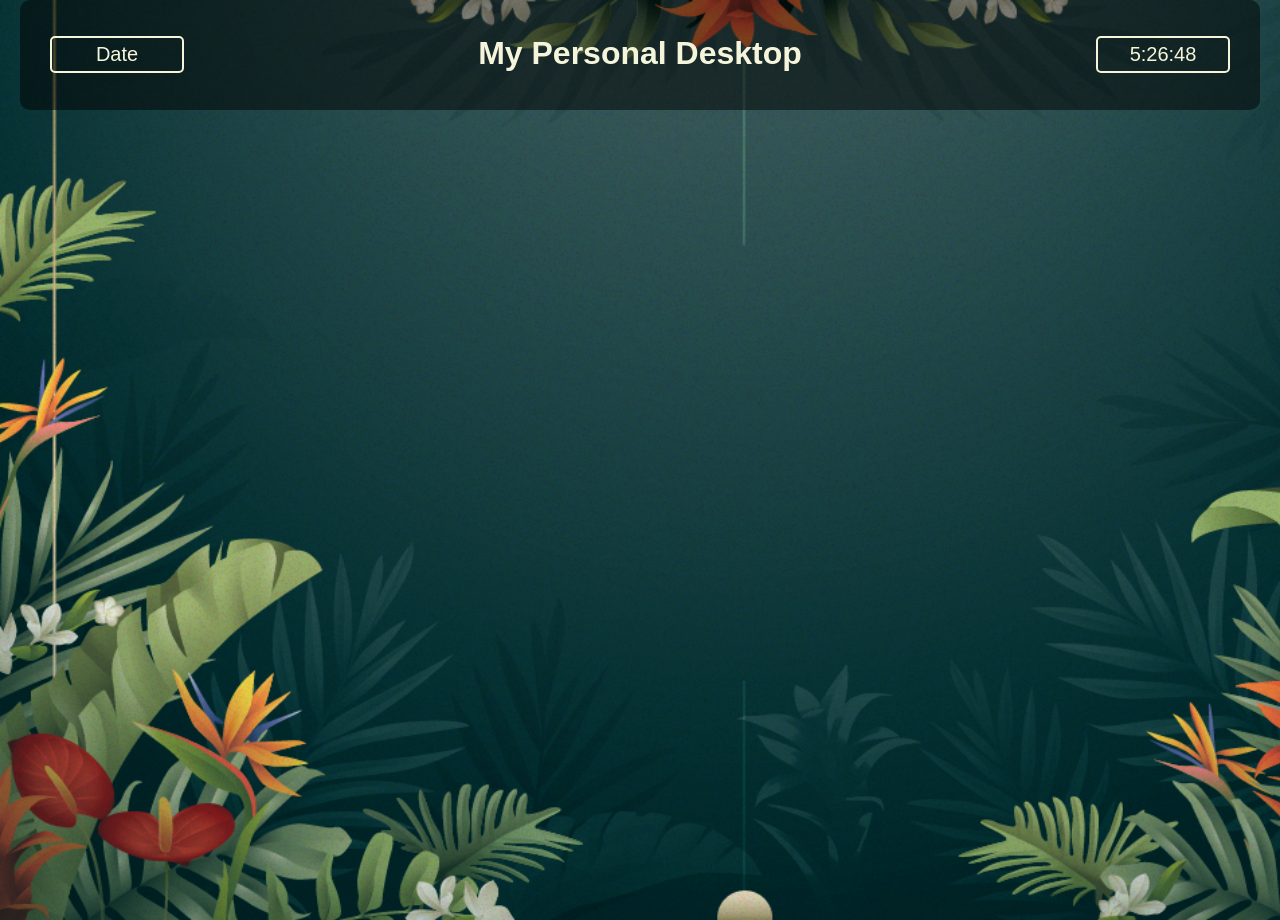
==== index.html @ 15d426b9 "first commit" ====
<!DOCTYPE html>
<html lang="en">
<head>
    <meta charset="UTF-8">
    <meta name="viewport" content="width=device-width, initial-scale=1.0">
    <title>My Online Desktop</title>
    <link rel="stylesheet" href="style.css">
    <script src="https://ajax.googleapis.com/ajax/libs/jquery/3.5.1/jquery.min.js"></script>
    <script src="scripts.js"></script>
</head>
<body onload="startTime()">
    <div class="container">
        <div class="top">
            <div id="date">Date</div>
            <h1>My Personal Desktop</h1>
            <div id="clock"></div>
        </div>
        <div class="main">
           
        </div>
    </div>
</body>

<script>

</script>
</html>
---- style.css ----
body{
    font-family: 'Trebuchet MS', 'Lucida Sans Unicode', 'Lucida Grande', 'Lucida Sans', Arial, sans-serif;
    color: beige;
    margin: 0;
}

.container{
    background-image: url("img/bg.png");
    background-size: cover;
    background-repeat: no-repeat;

}

button{
    font-family: 'Trebuchet MS', 'Lucida Sans Unicode', 'Lucida Grande', 'Lucida Sans', Arial, sans-serif;
    color: rgba(0, 0, 0, 0.8);
    background-color: beige;
    font-size: 18px;
    border-radius: 5px;
    padding: 5px 10px;
    width: 70px;
    border-style: none;
    border: solid 2px beige;
    margin-top: 10px;

}

button:hover{
    background-color: rgba(0, 0, 0, 0.7);
    color: beige;
}


.top{
    background-color: rgba(0,0,0,0.5);
    height: 10vh;
    text-align: center;
    padding: 10px;
    border-radius: 10px;
    margin: 0 20px;
}

#date{
    position:absolute;
    top:4vh;
    left: 50px;
    font-size: 20px;
    border: 2px solid beige;
    padding: 5px;
    width: 120px;
    border-radius: 5px;

}

#clock{
    position:absolute;
    top:4vh;
    right: 50px;
    font-size: 20px;
    border: 2px solid beige;
    padding: 5px;
    width: 120px;
    border-radius: 5px;

}

h1{
    margin: auto;
    margin-top: 2.8vh;
}

.main{
    display: flex;
    height: 90vh; 
    max-width: 98vw;
    margin: auto;
}

.widget{
    height: 80vh;
    background-color: rgba(0,0,0,0.4); 
    margin: 8px;
    padding: 5px;
    padding-top: 0px;
    width: 32%;
    min-width: 300px;
    text-align: center;
    border-radius: 10px;
}

.notepad{
    max-width: 30vw;
    font-size: 20px;
}

#note-area{
    font-size: 18px;
    max-width: 28vw;
    max-height: 58vh;
    min-height: 25vh;
    border-radius: 10px;
}
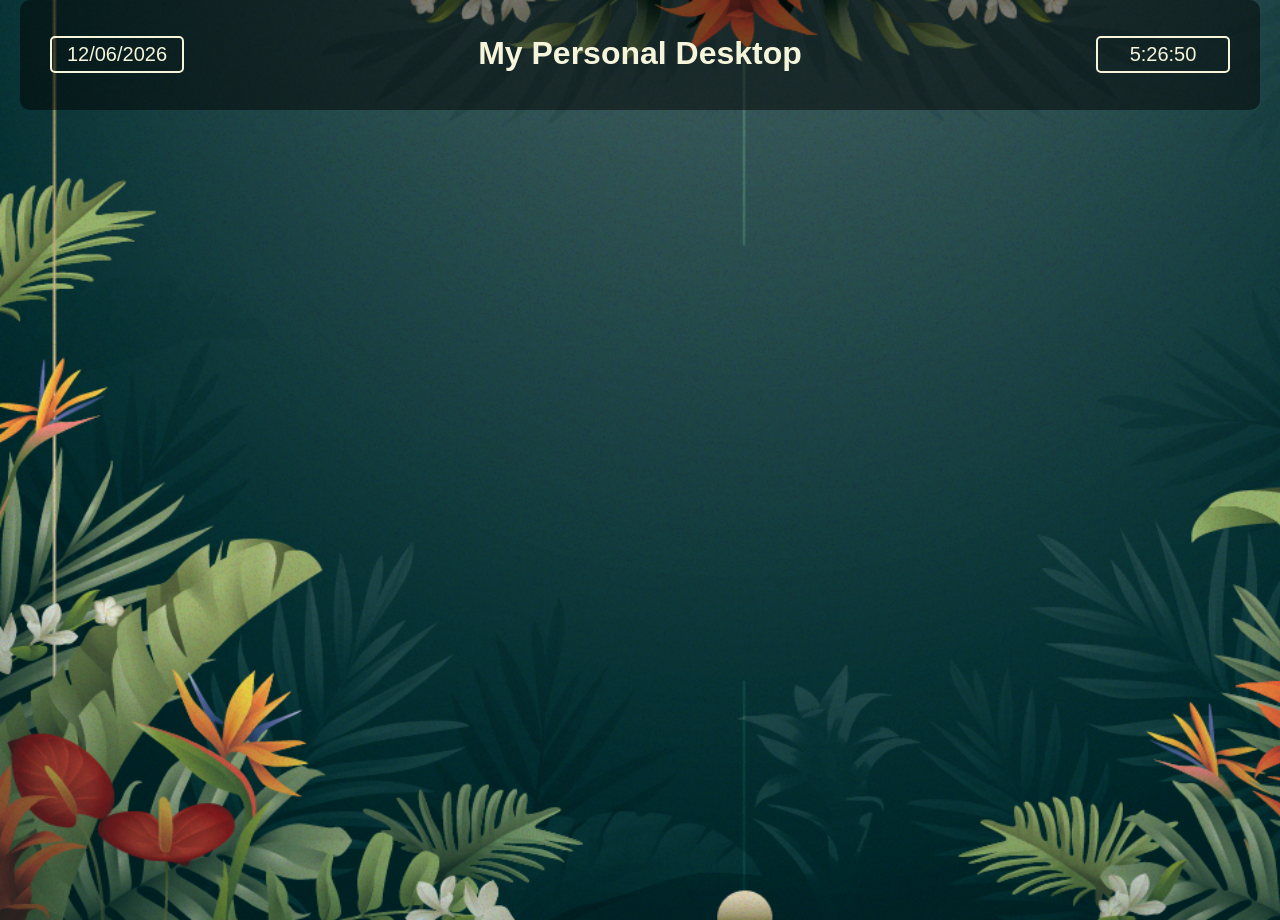
==== commit 5885a129: "added date" ====
--- a/index.html
+++ b/index.html
@@ -3,7 +3,7 @@
 <head>
     <meta charset="UTF-8">
     <meta name="viewport" content="width=device-width, initial-scale=1.0">
-    <title>My Online Desktop</title>
+    <title>Camila's personal Desktop</title>
     <link rel="stylesheet" href="style.css">
     <script src="https://ajax.googleapis.com/ajax/libs/jquery/3.5.1/jquery.min.js"></script>
     <script src="scripts.js"></script>
@@ -22,7 +22,18 @@
 </body>
 
 <script>
-
+var sp = "/"
+var today = new Date();
+var dd = today.getDate();
+var mm = today.getMonth() + 1; //January is 0!
+var yyyy = today.getFullYear();
+if(dd<10){
+    dd='0'+dd;
+}
+if(mm<10){
+    mm='0'+mm;
+}
+$("#date").html(mm+sp+dd+sp+yyyy);
 </script>
 </html>
 
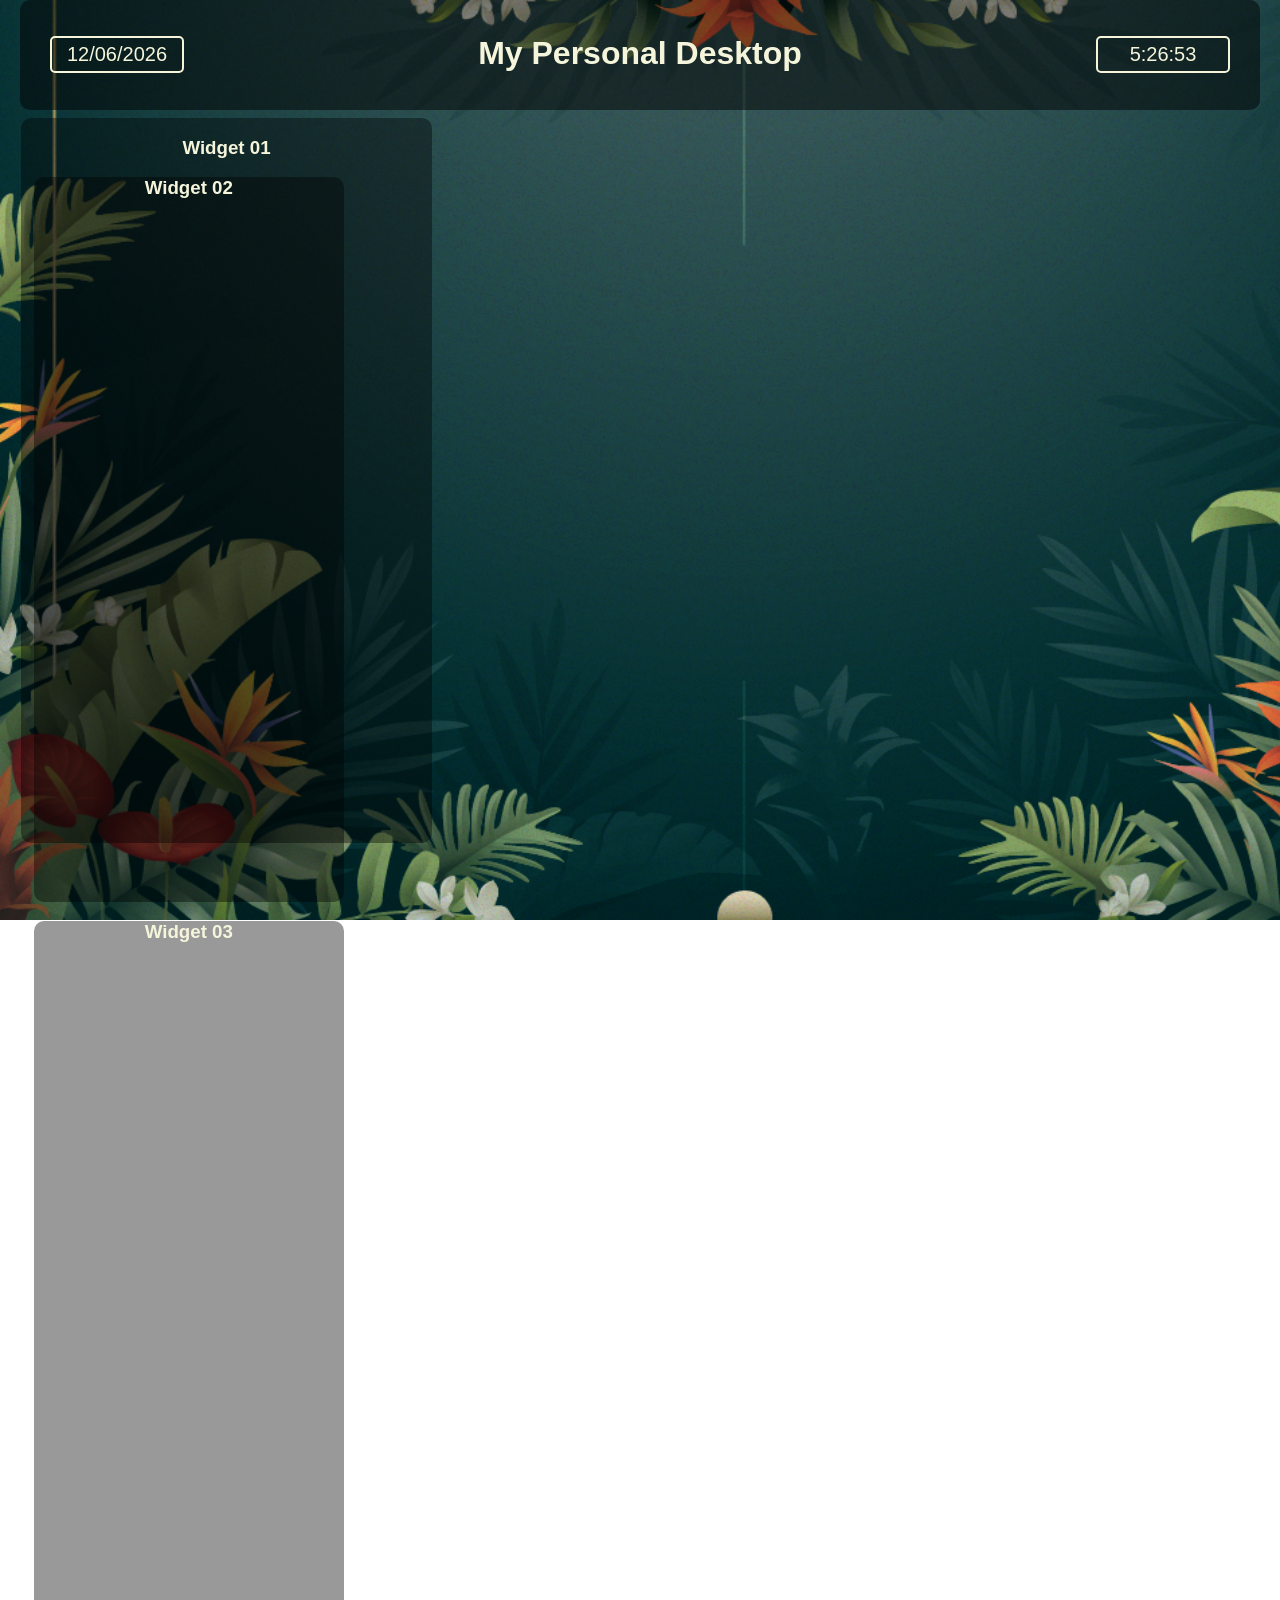
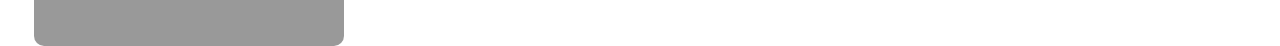
==== commit 4a8bdb76: "added wigets" ====
--- a/index.html
+++ b/index.html
@@ -16,7 +16,15 @@
             <div id="clock"></div>
         </div>
         <div class="main">
-           
+           <div class="widget">
+            <h3>Widget 01</h3>
+            <div class="widget">
+            <h3>Widget 02</h3>
+           </div>
+           <div class="widget">
+            <h3>Widget 03</h3>
+           </div>
+           </div>
         </div>
     </div>
 </body>
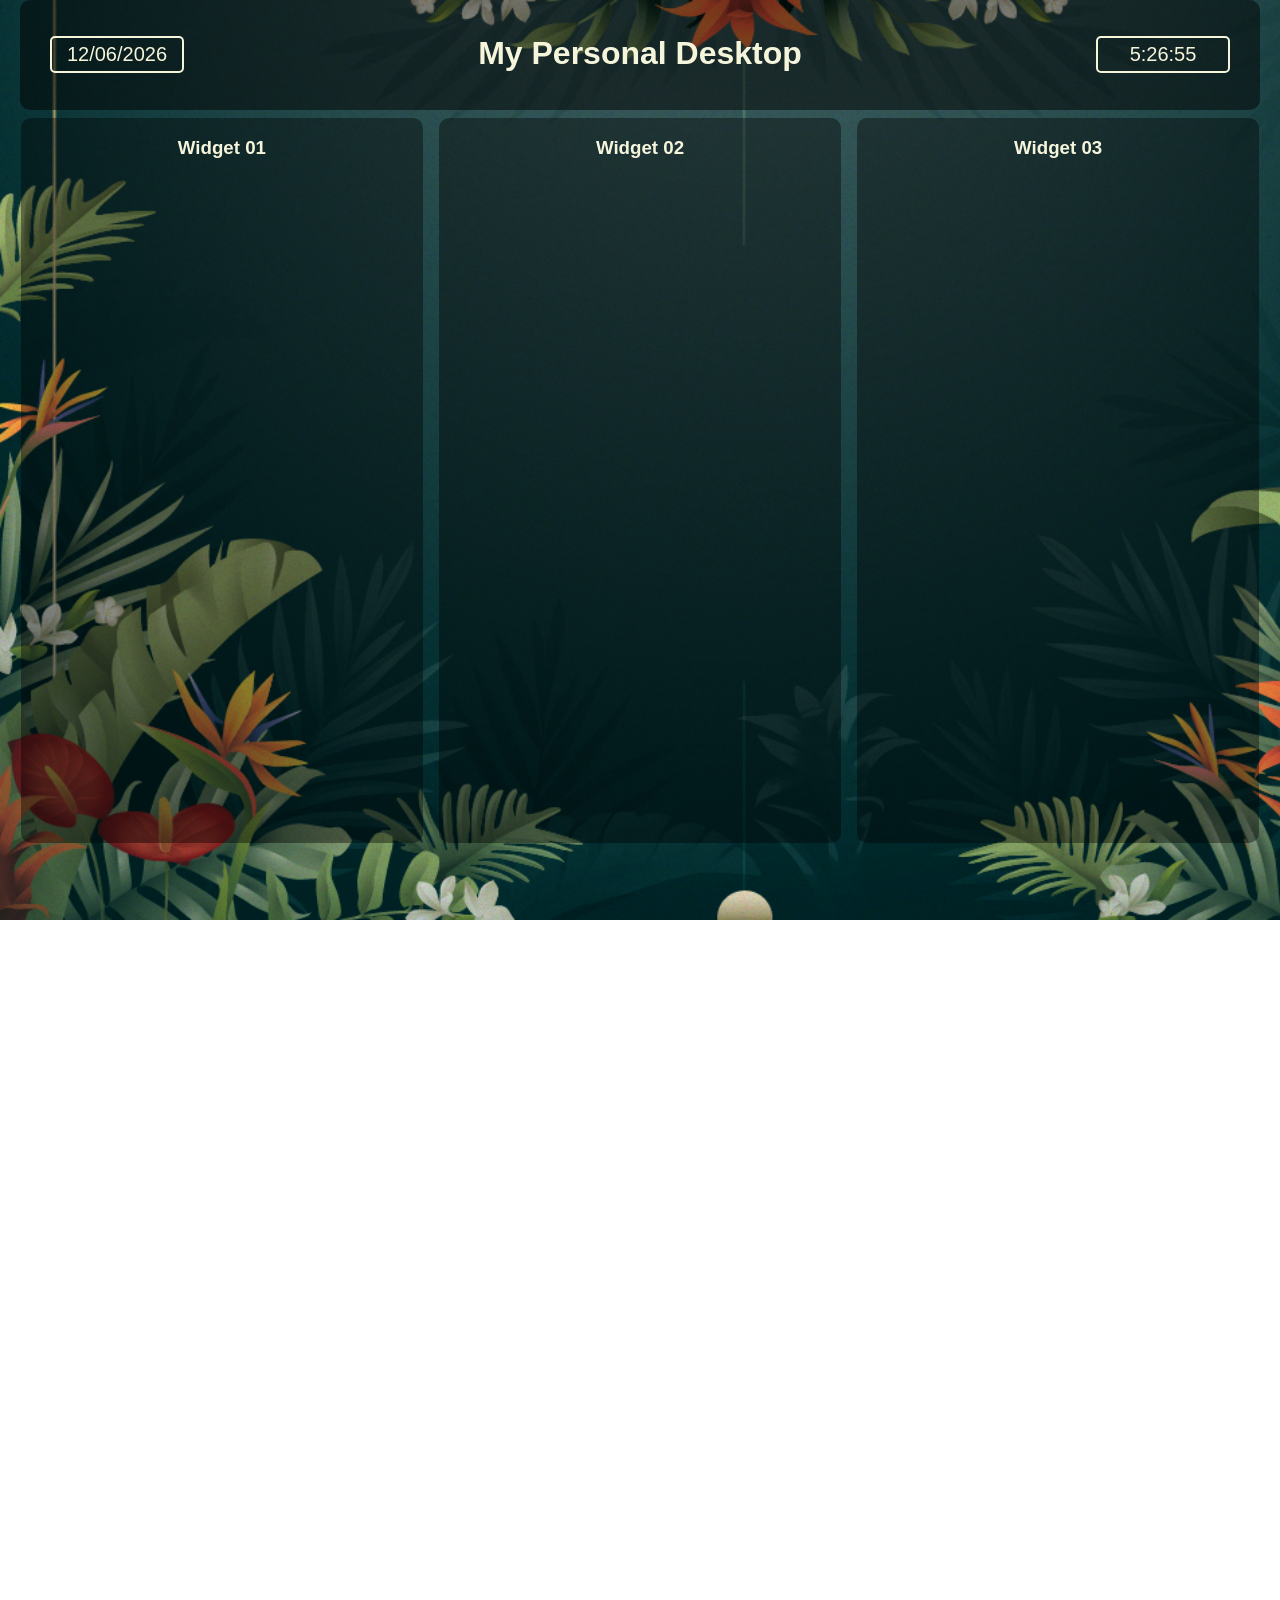
==== commit aaf104b8: "added YouTube Video" ====
--- a/index.html
+++ b/index.html
@@ -18,13 +18,17 @@
         <div class="main">
            <div class="widget">
             <h3>Widget 01</h3>
+            </div>
+
             <div class="widget">
             <h3>Widget 02</h3>
+            <iframe width="560" height="315" src="https://www.youtube.com/embed/iyW4f5pONq0?si=mqgAhOdsHM2YwwJY" title="YouTube video player" frameborder="0" allow="accelerometer; autoplay; clipboard-write; encrypted-media; gyroscope; picture-in-picture; web-share" referrerpolicy="strict-origin-when-cross-origin" allowfullscreen></iframe>
            </div>
+
            <div class="widget">
             <h3>Widget 03</h3>
            </div>
-           </div>
+
         </div>
     </div>
 </body>
--- a/style.css
+++ b/style.css
@@ -101,7 +101,11 @@
     border-radius: 10px;
 }
 
+iframe{
+    width: 95%;
+    height: 300vh;
+    frameborder: 2;
+}
 
 
 
-
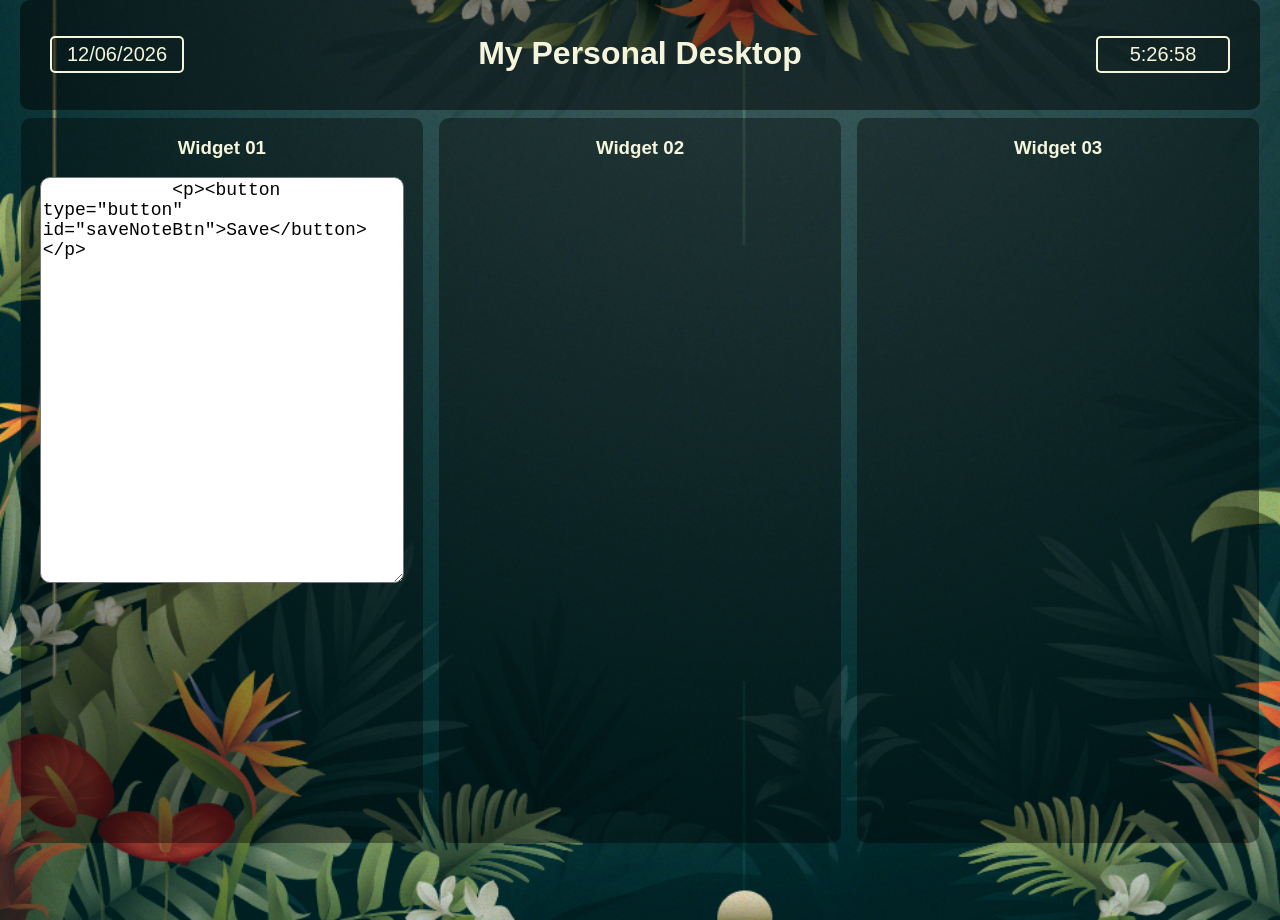
==== commit a36d4ce8: "added notepad" ====
--- a/index.html
+++ b/index.html
@@ -18,6 +18,9 @@
         <div class="main">
            <div class="widget">
             <h3>Widget 01</h3>
+            <textarea id="note-area" name ="message" rows="20" cols="40">
+            <p><button type="button" id="saveNoteBtn">Save</button></p>
+            </textarea>
             </div>
 
             <div class="widget">
--- a/style.css
+++ b/style.css
@@ -103,7 +103,7 @@
 
 iframe{
     width: 95%;
-    height: 300vh;
+    height: 30vh;
     frameborder: 2;
 }
 
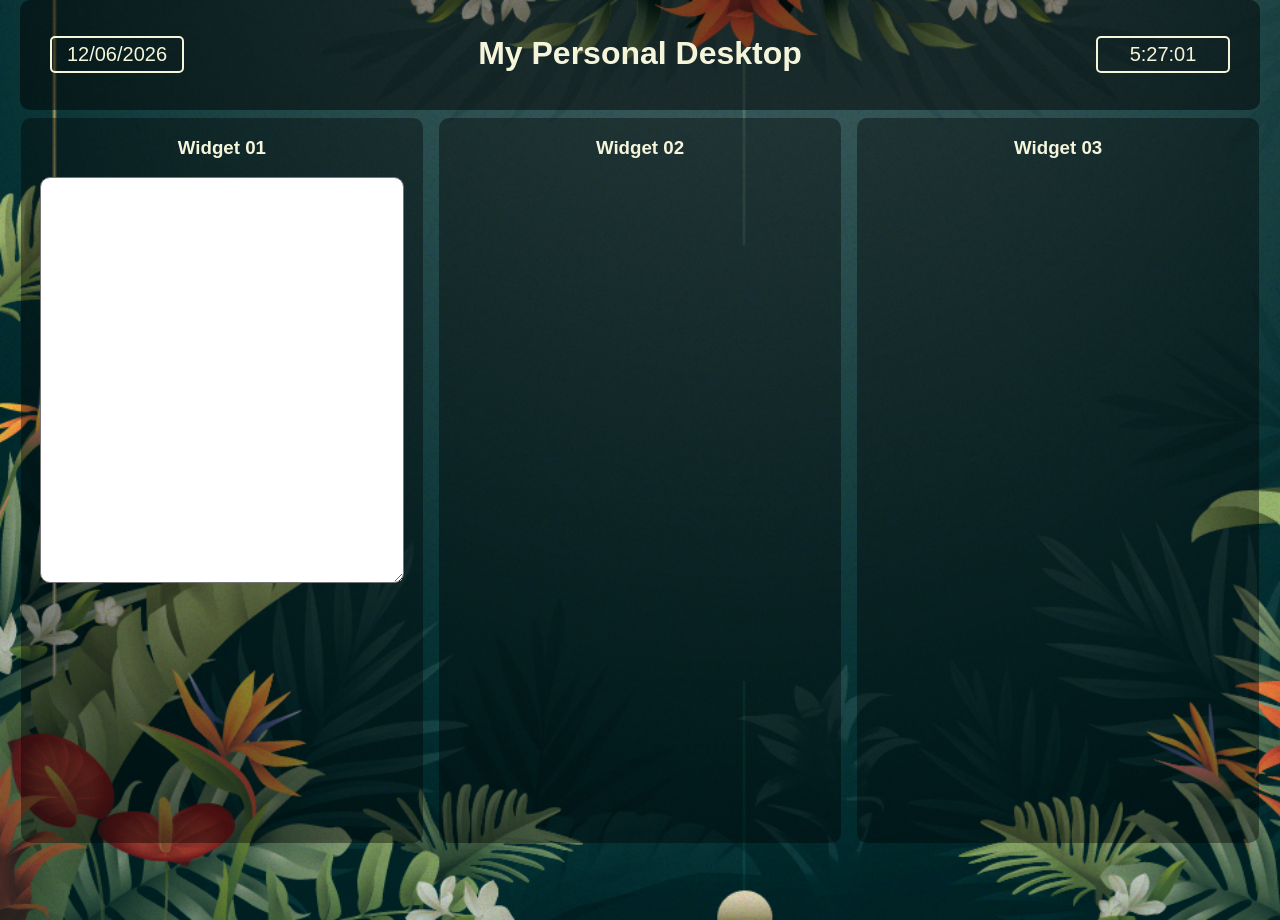
==== commit f443b83e: "added the note pad" ====
--- a/index.html
+++ b/index.html
@@ -37,6 +37,13 @@
 </body>
 
 <script>
+try{
+    var savedNote = localStorage.getItem("note");
+}
+catch(err){
+    var loadNote = "Enter Your note here and click save";
+}
+$("#note-area").val(loadNote);
 var sp = "/"
 var today = new Date();
 var dd = today.getDate();
@@ -49,6 +56,11 @@
     mm='0'+mm;
 }
 $("#date").html(mm+sp+dd+sp+yyyy);
+
+$("#saveNoteBtn").click(function(){
+    var currentNote = $("#note-area").val();
+    localStorage.setItem("note", currentNote);
+});
 </script>
 </html>
 
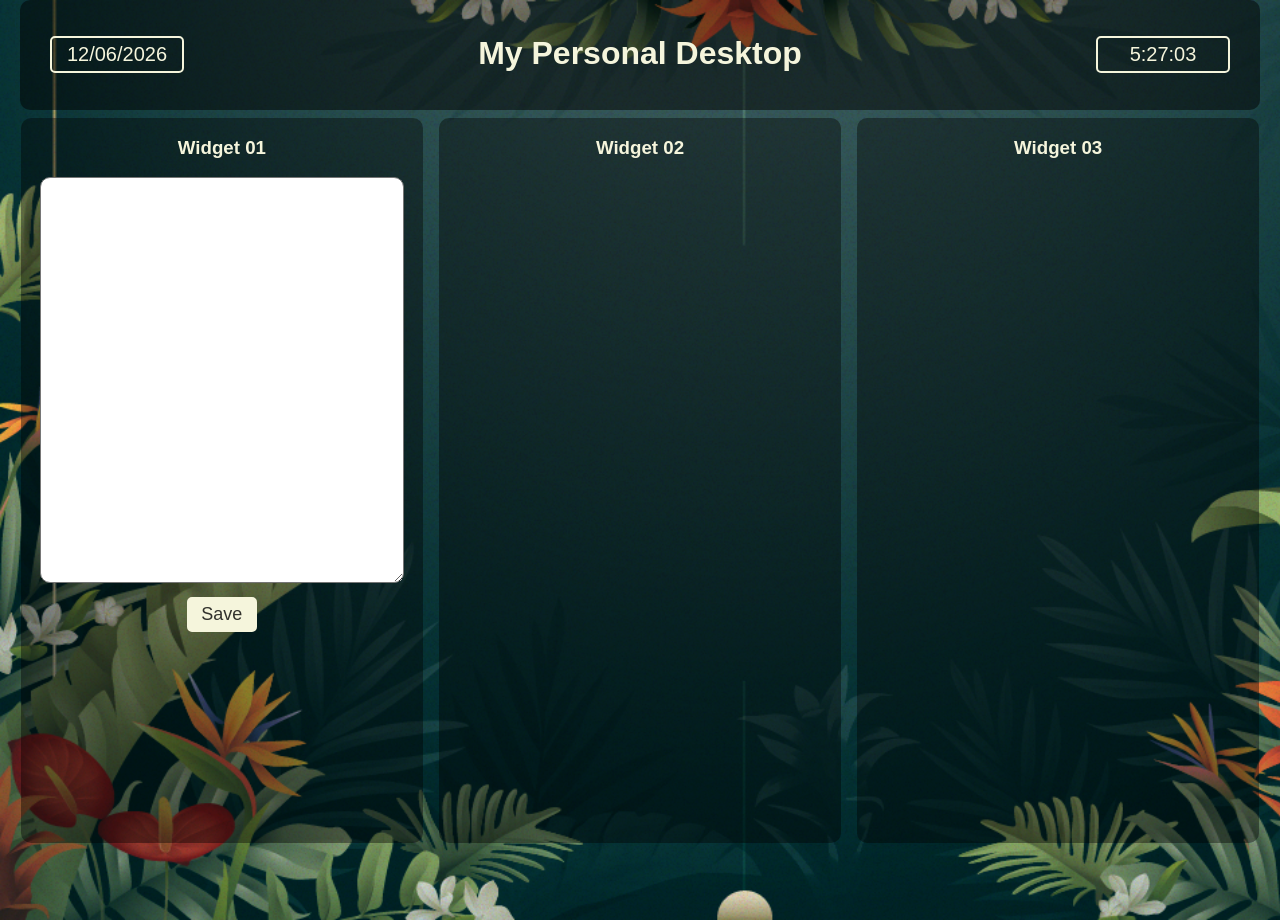
==== commit 22d9844a: "Button" ====
--- a/index.html
+++ b/index.html
@@ -19,8 +19,8 @@
            <div class="widget">
             <h3>Widget 01</h3>
             <textarea id="note-area" name ="message" rows="20" cols="40">
-            <p><button type="button" id="saveNoteBtn">Save</button></p>
             </textarea>
+            <button id="saveNoteBtn">Save</button>
             </div>
 
             <div class="widget">
@@ -58,9 +58,9 @@
 $("#date").html(mm+sp+dd+sp+yyyy);
 
 $("#saveNoteBtn").click(function(){
-    var currentNote = $("#note-area").val();
-    localStorage.setItem("note", currentNote);
-});
+        var currentNotes = $("#note-area").val();
+        localStorage.setItem("notes", currentNotes);    
+    });
 </script>
 </html>
 
